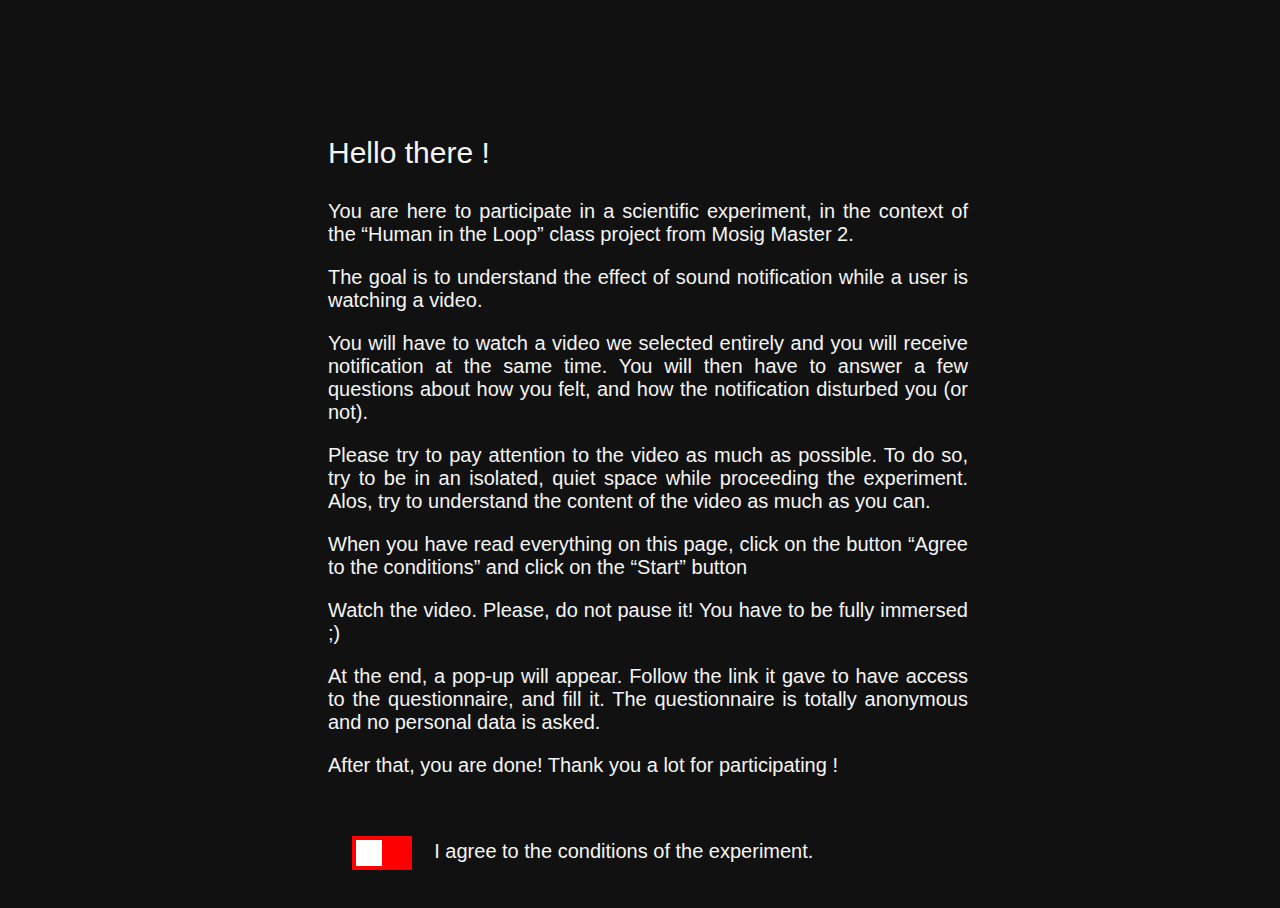
==== index.html @ 4a7c037e "changes" ====
<!DOCTYPE html>
<html lang="en">
    <head>
        <!-- Meta -->
        <title>Human in the Loop Experiment</title>
        <meta charset="UTF-8">
        <meta name="viewport" content="width=device-width, initial-scale=1.0">
        <!-- Styles -->
        <link rel="stylesheet" href="style.css">
        <!-- JS -->
        <script type="text/javascript" src="script.js"></script>
    </head>
   
    <body onload="start()">  
            
        <div id="about" >

                <p class="title"> Hello there !</p> 

                <p> You are here to participate in a scientific experiment, in the context of the “Human in the Loop” class project from Mosig Master 2.</p>
                <p> The goal is to understand the effect of sound notification while a user is watching a video.  </p>
               
                <p>You will have to watch a video we selected entirely and you will receive notification at the same time. You will then have to answer a few questions about how you felt, and how the notification disturbed you (or not). </p>

                <p>Please try to pay attention to the video as much as possible. To do so, try to be in an isolated, quiet space while proceeding the experiment. Alos, try to understand the content of the video as much as you can. </p>

                <p> When you have read everything on this page, click on the button “Agree to the conditions” and click on the “Start” button </p>

                <p>Watch the video. Please, do not pause it! You have to be fully immersed ;)</p>
                
                <p>At the end, a pop-up will appear. Follow the link it gave to have access to the questionnaire, and fill it. The questionnaire is totally anonymous and no personal data is asked.               </p>

                <p>After that, you are done! Thank you a lot for participating !</p>

                <div class="sliderWrapper" >
                    <label class="switch">
                        <input type="checkbox" >
                        <span class="slider"  onclick="show('startButton')"> </span>
                    </label>
                    
                    <div> &nbsp;&nbsp; I agree to the conditions of the experiment. </div>
                </div>

                <p id="startButton" style="display:none;"> <a type="button" class="custombutton" class="hide" href="video.html">START</a></p>
                                    
        </div>

    </body>
</html>
---- style.css ----
@font-face { font-family: Engschrift; src: url('Engschrift.otf'); }

body, html {
    height: 100%;
    font-family: Arial, Helvetica, sans-serif;
    background: #111;
    color: whitesmoke;
    overflow-x: hidden;
    width: 100%;
    height: 100%;
}

::-webkit-scrollbar {
    display: none;
}

.custombutton {
    padding: 10px;
    margin: 5px;
    width: 65px;
    text-align: center;
    color: red;
    
}

a {
    text-decoration: none;
    display: inline-block;
    padding: 8px 16px;
}

a:hover {
    background-color: whitesmoke;
    color: black;
}

/* the notifs */

.overlay {
  min-height: 100vh;
  display: flex;
  justify-content: right;
  margin-top: 5%;
}

.overlay h2 {
  opacity: .7;
  background:gray;
  font-weight: 600;
  margin: 2rem 3rem 0;
  padding: 15px 20px;
  text-align: center;
  position:absolute;
}

.overlay h3 {
  border-style: solid;
  border-color: whitesmoke;
  background:black;
  font-weight: 600;
  margin: 2rem 3rem 0;
  padding: 15px 20px;
  text-align: center;
  position:absolute;
}

.textNotif{
  opacity: 1;
  color: white;
  display: none;
}

#donePopup{
  color: white;
  height:120px;
  width:250px ;
  text-align: center;
  margin-top: 15%;
  margin-right: 40%;
}

/* the video */

video {
  position: absolute;
  top: 0;
  left: 0;
  width: 100%;
  height: 100%;
  -o-object-fit: cover;
     object-fit: cover;
  -o-object-position: center;
     object-position: center;
}


#videoWrapper{
    margin-top: 5%;
}

#about {
    display: block;
    margin-left: auto;
    margin-right: auto;
    margin-top: 10%;
    width: 50%;
    text-align: justify;
    font-size: 20px;
}

/* post video */


#vimeo:link, #vimeo:visited{
    color: red;
}

#player {
    margin-left: auto;
    margin-right: auto;
    display: block;
}

.title {
    font-size: 30px;
}

#filmInfo {
    margin-left: auto;
    margin-right: auto;
    margin-bottom: 20px;
    width: 60%;
    text-align: justify;
    font-size: 18px;
}


  /* the slider */

.sliderWrapper{display: inline-block;margin:24px 24px 24px 24px;}
.sliderWrapper div{display: inline-block;line-height:60px;}

.switch {
    position: relative;
    display: inline-block;
    vertical-align: middle;
    width: 60px;
    height: 34px;
  }
  
  .switch input {
    opacity: 0;
    width: 0;
    height: 0;
  }
  
  .slider {
    position: absolute;
    cursor: pointer;
    top: 0;
    left: 0;
    right: 0;
    bottom: 0;
    background-color: red;
    -webkit-transition: .4s;
    transition: .4s;
  }
  
  .slider:before {
    position: absolute;
    content: "";
    height: 26px;
    width: 26px;
    left: 4px;
    bottom: 4px;
    background-color: white;
    -webkit-transition: .4s;
    transition: .4s;
  }
  
  input:checked + .slider {
    background-color: green;
  }
  
  input:focus + .slider {
    box-shadow: 0 0 1px green;
  }
  
  input:checked + .slider:before {
    -webkit-transform: translateX(26px);
    -ms-transform: translateX(26px);
    transform: translateX(26px);
  }
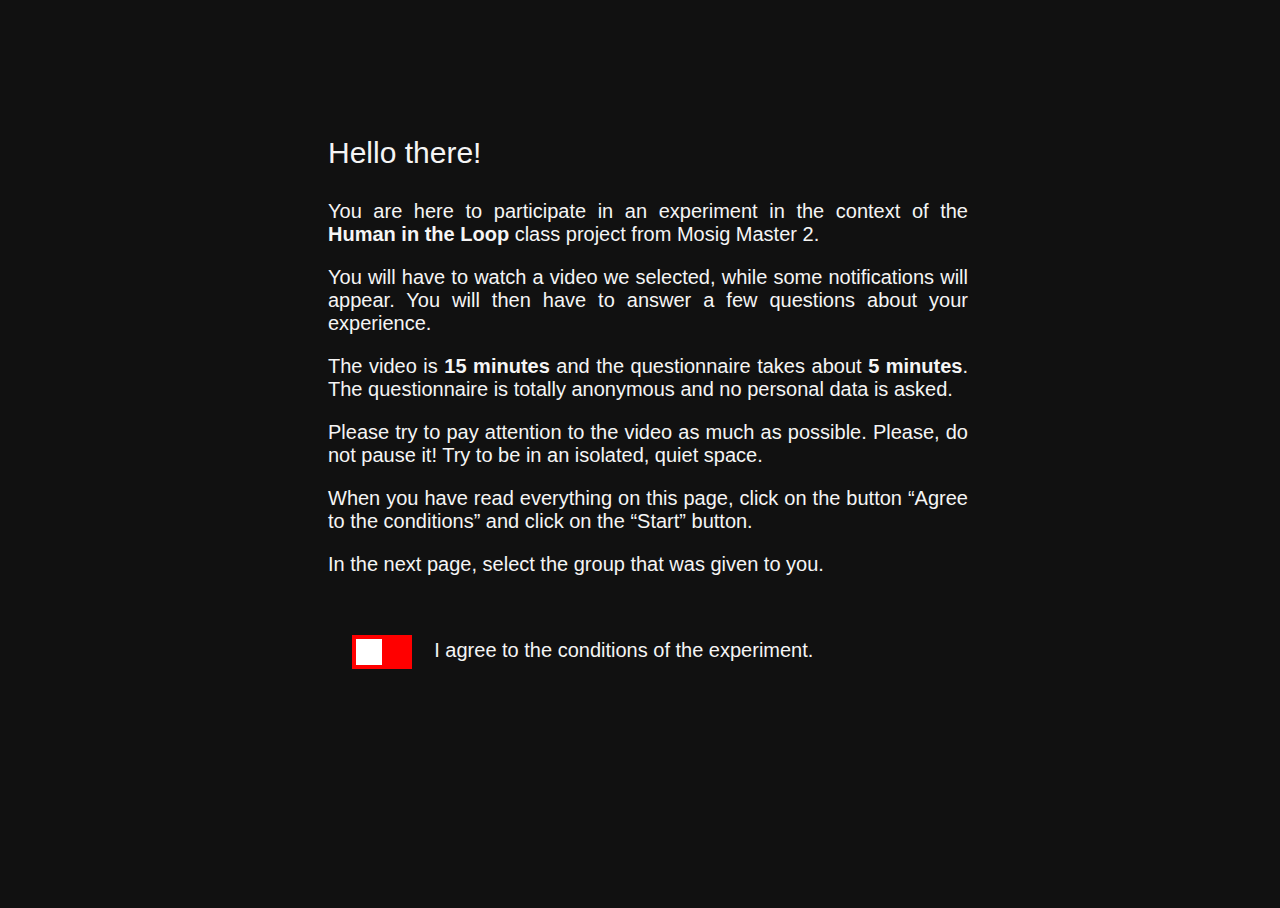
==== commit b3a113f9: "s" ====
--- a/index.html
+++ b/index.html
@@ -15,23 +15,20 @@
             
         <div id="about" >
 
-                <p class="title"> Hello there !</p> 
+                <p class="title"> Hello there!</p> 
 
-                <p> You are here to participate in a scientific experiment, in the context of the “Human in the Loop” class project from Mosig Master 2.</p>
-                <p> The goal is to understand the effect of sound notification while a user is watching a video.  </p>
+                <p>You are here to participate in an experiment in the context of the  <b>Human in the Loop</b> class project from Mosig Master 2.</p>
                
-                <p>You will have to watch a video we selected entirely and you will receive notification at the same time. You will then have to answer a few questions about how you felt, and how the notification disturbed you (or not). </p>
+                <p>You will have to watch a video we selected, while some notifications will appear. You will then have to answer a few questions about your experience. </p>
 
-                <p>Please try to pay attention to the video as much as possible. To do so, try to be in an isolated, quiet space while proceeding the experiment. Alos, try to understand the content of the video as much as you can. </p>
+                <p>The video is <b>15 minutes</b> and the questionnaire takes about <b>5 minutes</b>. The questionnaire is totally anonymous and no personal data is asked. </p>
 
-                <p> When you have read everything on this page, click on the button “Agree to the conditions” and click on the “Start” button </p>
+                <p>Please try to pay attention to the video as much as possible.  Please, do not pause it! Try to be in an isolated, quiet space. </p>
 
-                <p>Watch the video. Please, do not pause it! You have to be fully immersed ;)</p>
+                <p>When you have read everything on this page, click on the button “Agree to the conditions” and click on the “Start” button. </p>
+
+                <p>In the next page, select the group that was given to you. </p>
                 
-                <p>At the end, a pop-up will appear. Follow the link it gave to have access to the questionnaire, and fill it. The questionnaire is totally anonymous and no personal data is asked.               </p>
-
-                <p>After that, you are done! Thank you a lot for participating !</p>
-
                 <div class="sliderWrapper" >
                     <label class="switch">
                         <input type="checkbox" >
@@ -41,7 +38,7 @@
                     <div> &nbsp;&nbsp; I agree to the conditions of the experiment. </div>
                 </div>
 
-                <p id="startButton" style="display:none;"> <a type="button" class="custombutton" class="hide" href="video.html">START</a></p>
+                <p id="startButton" style="display:none;"> <a type="button" class="custombutton" class="hide" href="groupChoice.html">START</a></p>
                                     
         </div>
 
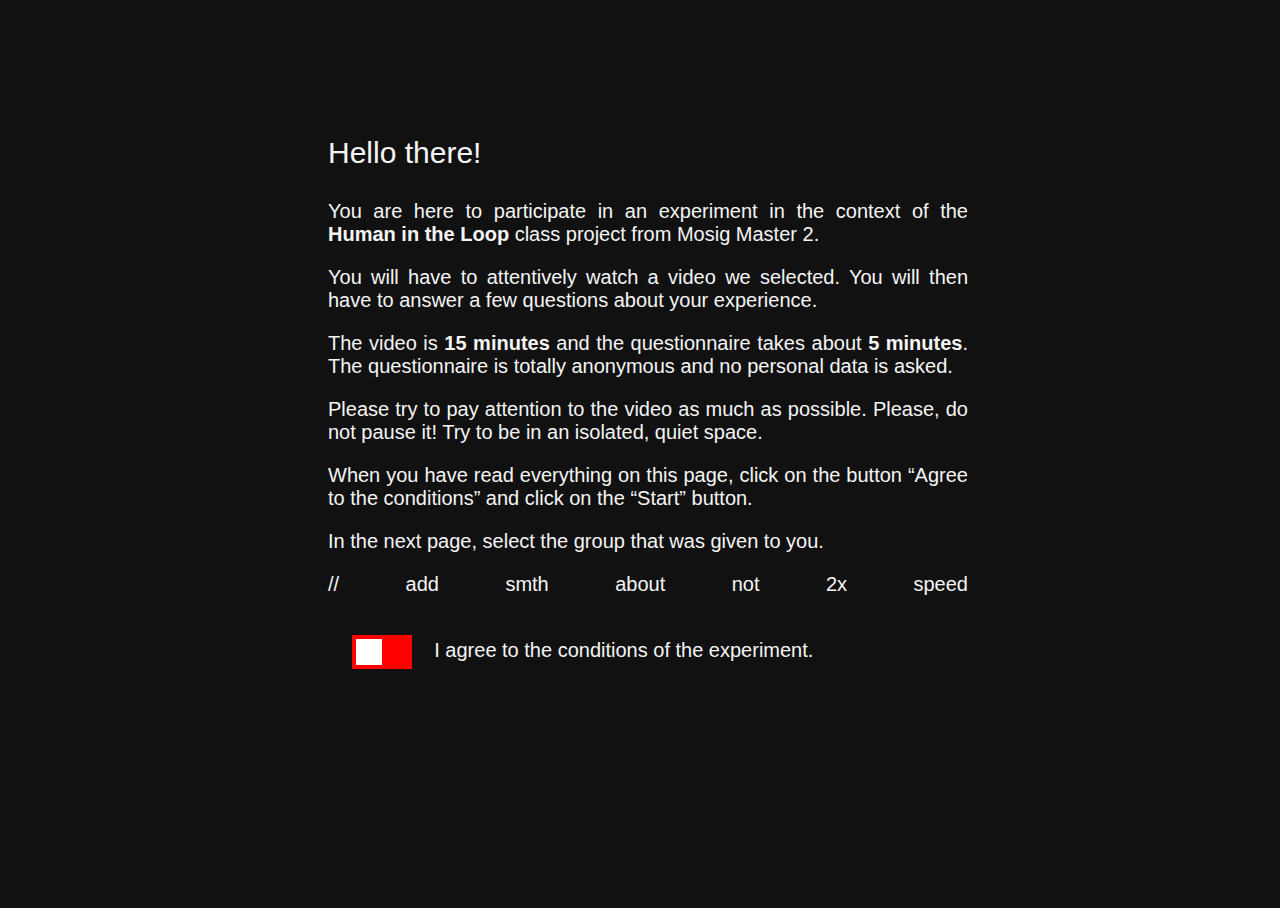
==== commit a0a8720e: "Update index.html" ====
--- a/index.html
+++ b/index.html
@@ -19,7 +19,7 @@
 
                 <p>You are here to participate in an experiment in the context of the  <b>Human in the Loop</b> class project from Mosig Master 2.</p>
                
-                <p>You will have to watch a video we selected, while some notifications will appear. You will then have to answer a few questions about your experience. </p>
+                <p>You will have to attentively watch a video we selected. You will then have to answer a few questions about your experience. </p>
 
                 <p>The video is <b>15 minutes</b> and the questionnaire takes about <b>5 minutes</b>. The questionnaire is totally anonymous and no personal data is asked. </p>
 
@@ -28,6 +28,8 @@
                 <p>When you have read everything on this page, click on the button “Agree to the conditions” and click on the “Start” button. </p>
 
                 <p>In the next page, select the group that was given to you. </p>
+
+                // add smth about not 2x speed
                 
                 <div class="sliderWrapper" >
                     <label class="switch">
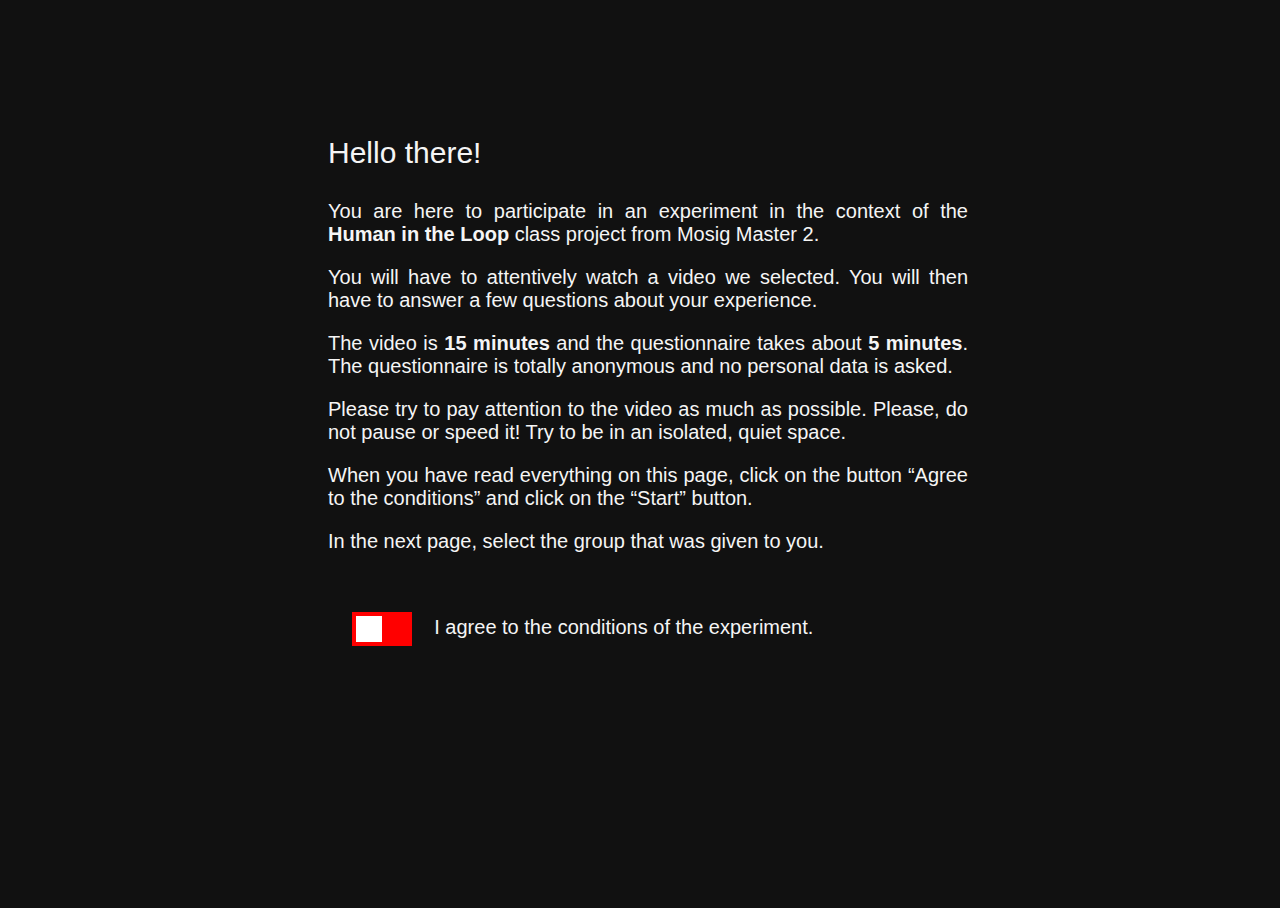
==== commit 77c94238: "update" ====
--- a/index.html
+++ b/index.html
@@ -23,13 +23,11 @@
 
                 <p>The video is <b>15 minutes</b> and the questionnaire takes about <b>5 minutes</b>. The questionnaire is totally anonymous and no personal data is asked. </p>
 
-                <p>Please try to pay attention to the video as much as possible.  Please, do not pause it! Try to be in an isolated, quiet space. </p>
+                <p>Please try to pay attention to the video as much as possible.  Please, do not pause or speed it! Try to be in an isolated, quiet space. </p>
 
                 <p>When you have read everything on this page, click on the button “Agree to the conditions” and click on the “Start” button. </p>
 
                 <p>In the next page, select the group that was given to you. </p>
-
-                // add smth about not 2x speed
                 
                 <div class="sliderWrapper" >
                     <label class="switch">
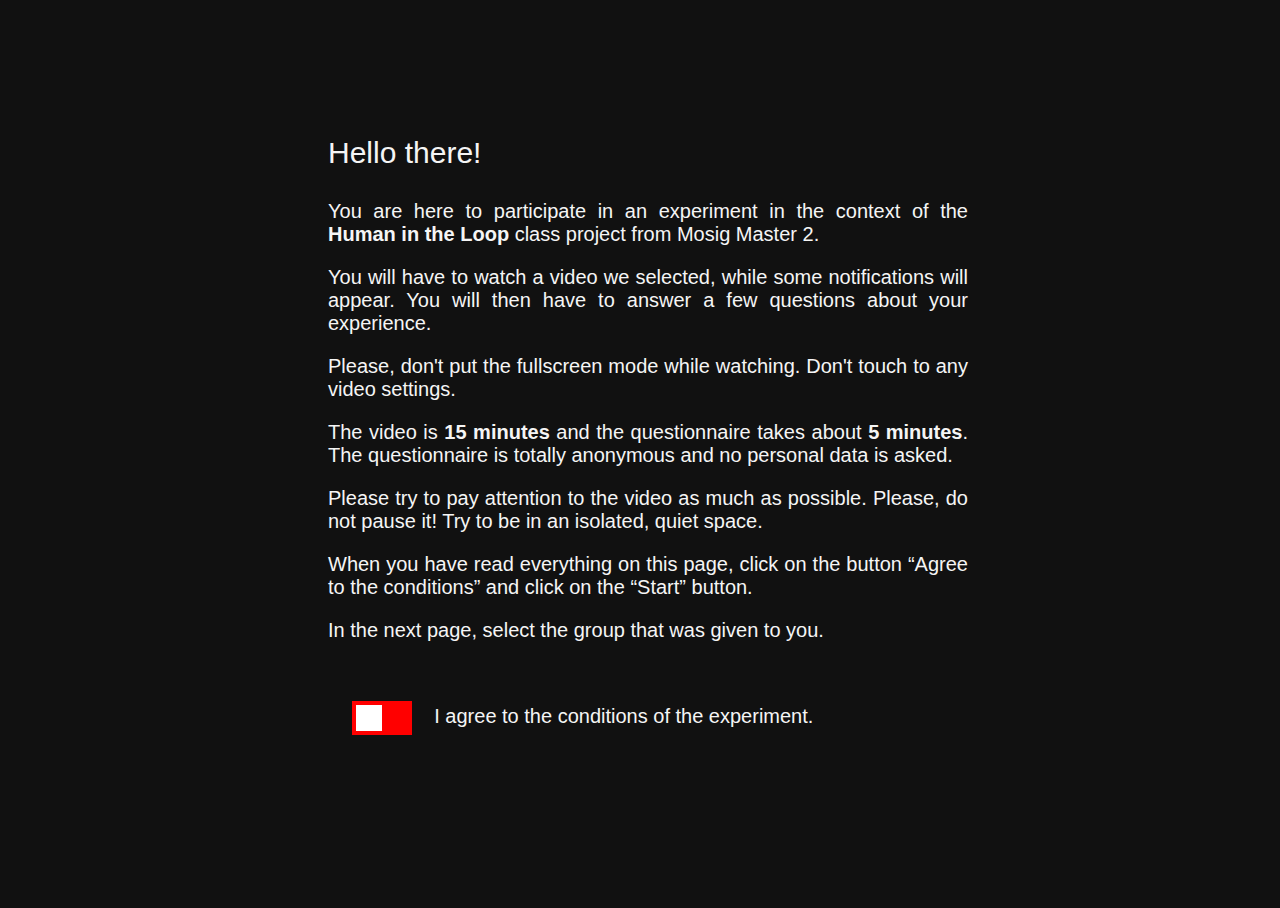
==== commit fa5f9b8b: "debug : add indication for notif at the begining" ====
--- a/index.html
+++ b/index.html
@@ -19,11 +19,13 @@
 
                 <p>You are here to participate in an experiment in the context of the  <b>Human in the Loop</b> class project from Mosig Master 2.</p>
                
-                <p>You will have to attentively watch a video we selected. You will then have to answer a few questions about your experience. </p>
+                <p>You will have to watch a video we selected, while some notifications will appear. You will then have to answer a few questions about your experience. </p>
+
+                <p>Please, don't put the fullscreen mode while watching. Don't touch to any video settings.</p>
 
                 <p>The video is <b>15 minutes</b> and the questionnaire takes about <b>5 minutes</b>. The questionnaire is totally anonymous and no personal data is asked. </p>
 
-                <p>Please try to pay attention to the video as much as possible.  Please, do not pause or speed it! Try to be in an isolated, quiet space. </p>
+                <p>Please try to pay attention to the video as much as possible.  Please, do not pause it! Try to be in an isolated, quiet space. </p>
 
                 <p>When you have read everything on this page, click on the button “Agree to the conditions” and click on the “Start” button. </p>
 
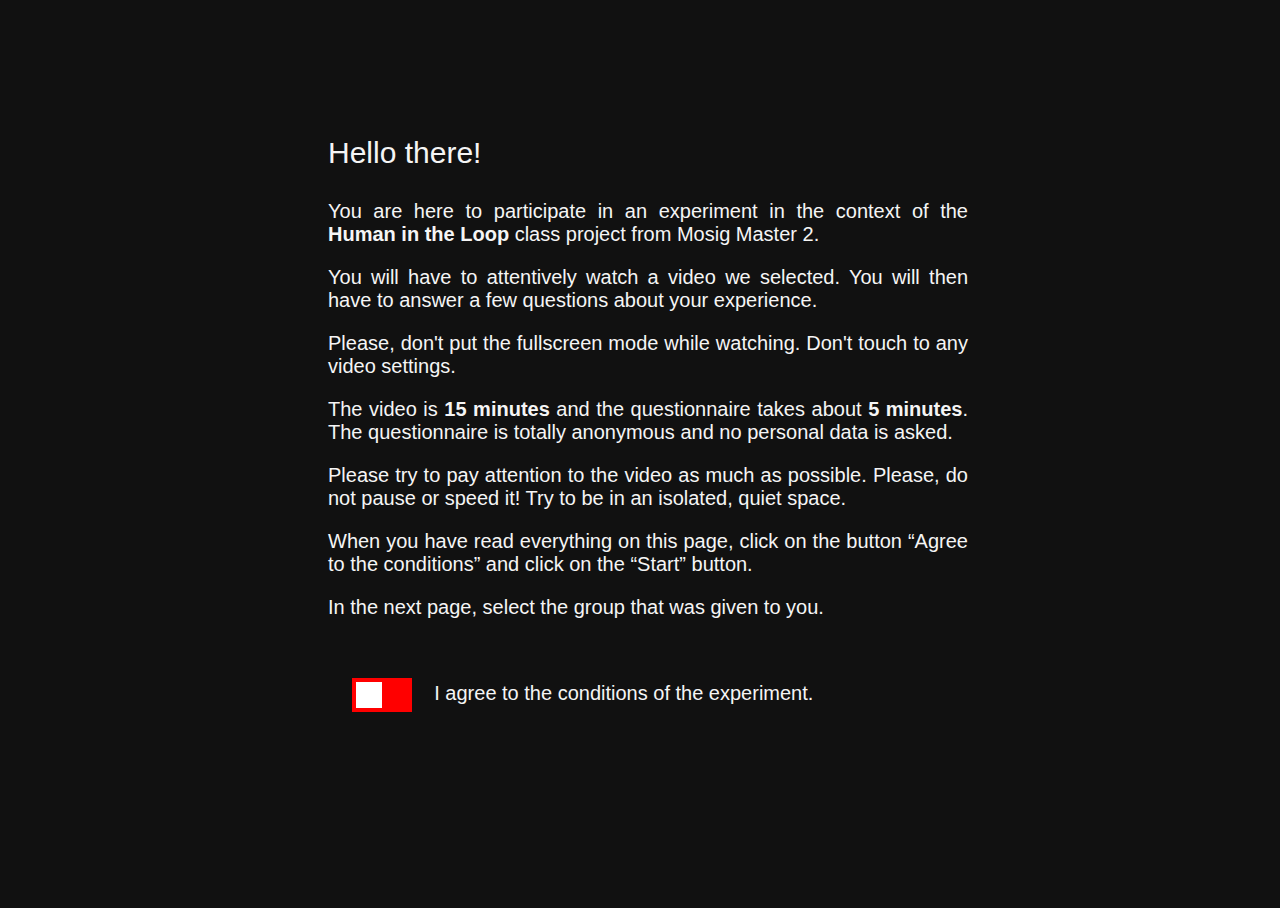
==== commit 1d6523f7: "Merge branch 'main' of https://github.com/andreianmatos/experiment" ====
--- a/index.html
+++ b/index.html
@@ -19,13 +19,13 @@
 
                 <p>You are here to participate in an experiment in the context of the  <b>Human in the Loop</b> class project from Mosig Master 2.</p>
                
-                <p>You will have to watch a video we selected, while some notifications will appear. You will then have to answer a few questions about your experience. </p>
+                <p>You will have to attentively watch a video we selected. You will then have to answer a few questions about your experience. </p>
 
                 <p>Please, don't put the fullscreen mode while watching. Don't touch to any video settings.</p>
 
                 <p>The video is <b>15 minutes</b> and the questionnaire takes about <b>5 minutes</b>. The questionnaire is totally anonymous and no personal data is asked. </p>
 
-                <p>Please try to pay attention to the video as much as possible.  Please, do not pause it! Try to be in an isolated, quiet space. </p>
+                <p>Please try to pay attention to the video as much as possible.  Please, do not pause or speed it! Try to be in an isolated, quiet space. </p>
 
                 <p>When you have read everything on this page, click on the button “Agree to the conditions” and click on the “Start” button. </p>
 
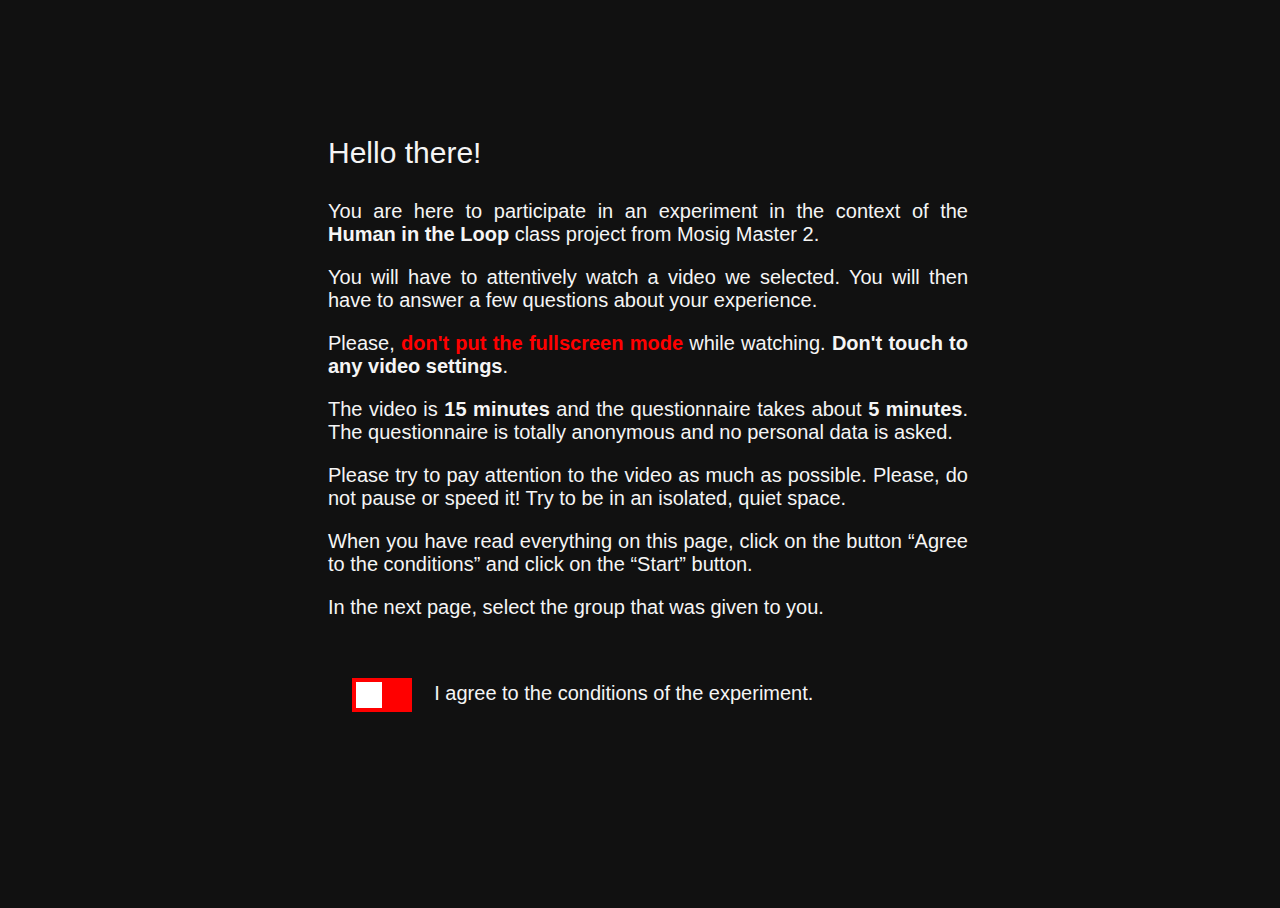
==== commit e9d98cbf: "update style" ====
--- a/index.html
+++ b/index.html
@@ -21,7 +21,7 @@
                
                 <p>You will have to attentively watch a video we selected. You will then have to answer a few questions about your experience. </p>
 
-                <p>Please, don't put the fullscreen mode while watching. Don't touch to any video settings.</p>
+                <p>Please, <b style="color: red;">don't put the fullscreen mode</b> while watching. <b>Don't touch to any video settings</b>.</p>
 
                 <p>The video is <b>15 minutes</b> and the questionnaire takes about <b>5 minutes</b>. The questionnaire is totally anonymous and no personal data is asked. </p>
 
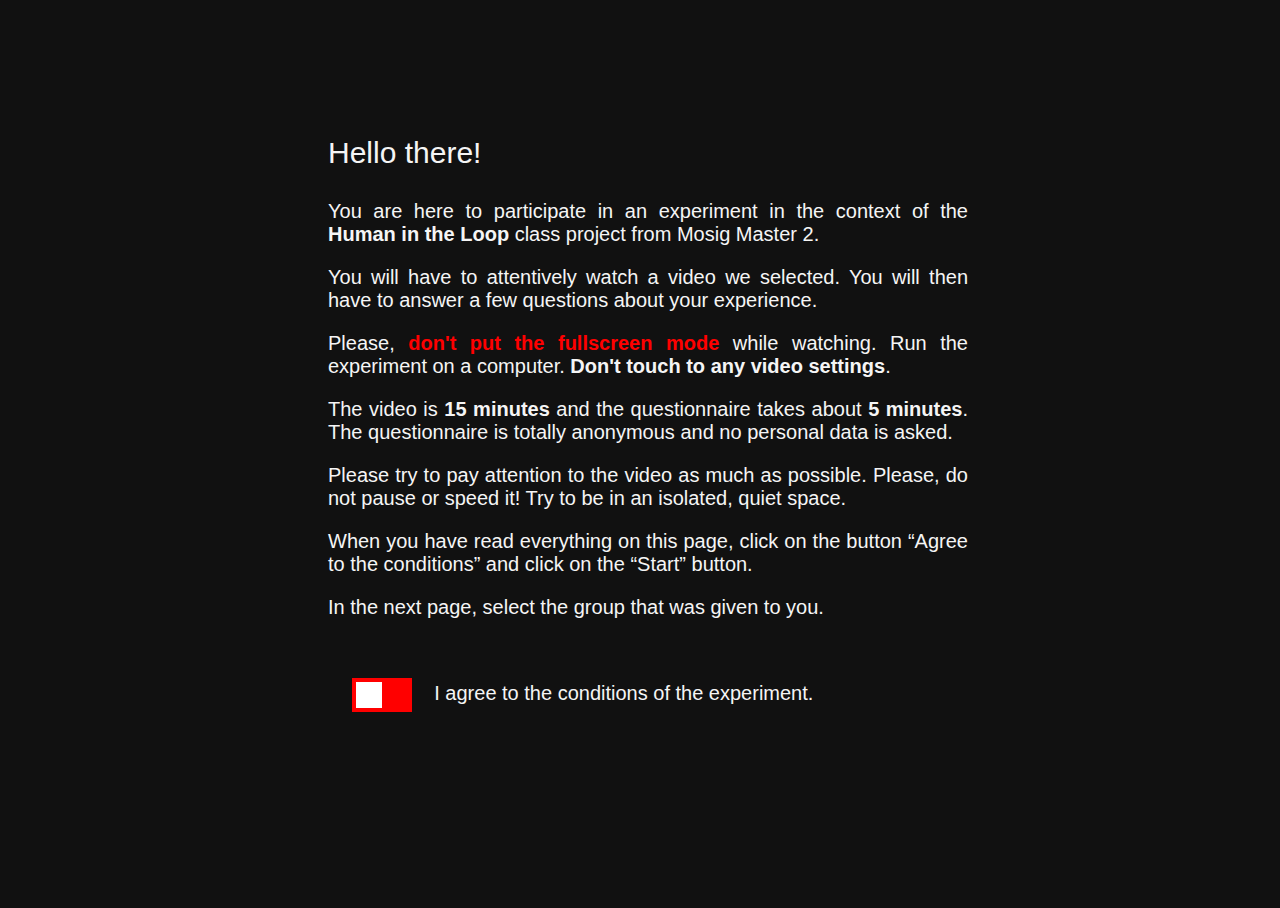
==== commit 42b2daf9: "update constraints" ====
--- a/index.html
+++ b/index.html
@@ -21,7 +21,7 @@
                
                 <p>You will have to attentively watch a video we selected. You will then have to answer a few questions about your experience. </p>
 
-                <p>Please, <b style="color: red;">don't put the fullscreen mode</b> while watching. <b>Don't touch to any video settings</b>.</p>
+                <p>Please, <b style="color: red;">don't put the fullscreen mode</b> while watching. Run the experiment on a computer. <b>Don't touch to any video settings</b>.</p>
 
                 <p>The video is <b>15 minutes</b> and the questionnaire takes about <b>5 minutes</b>. The questionnaire is totally anonymous and no personal data is asked. </p>
 
